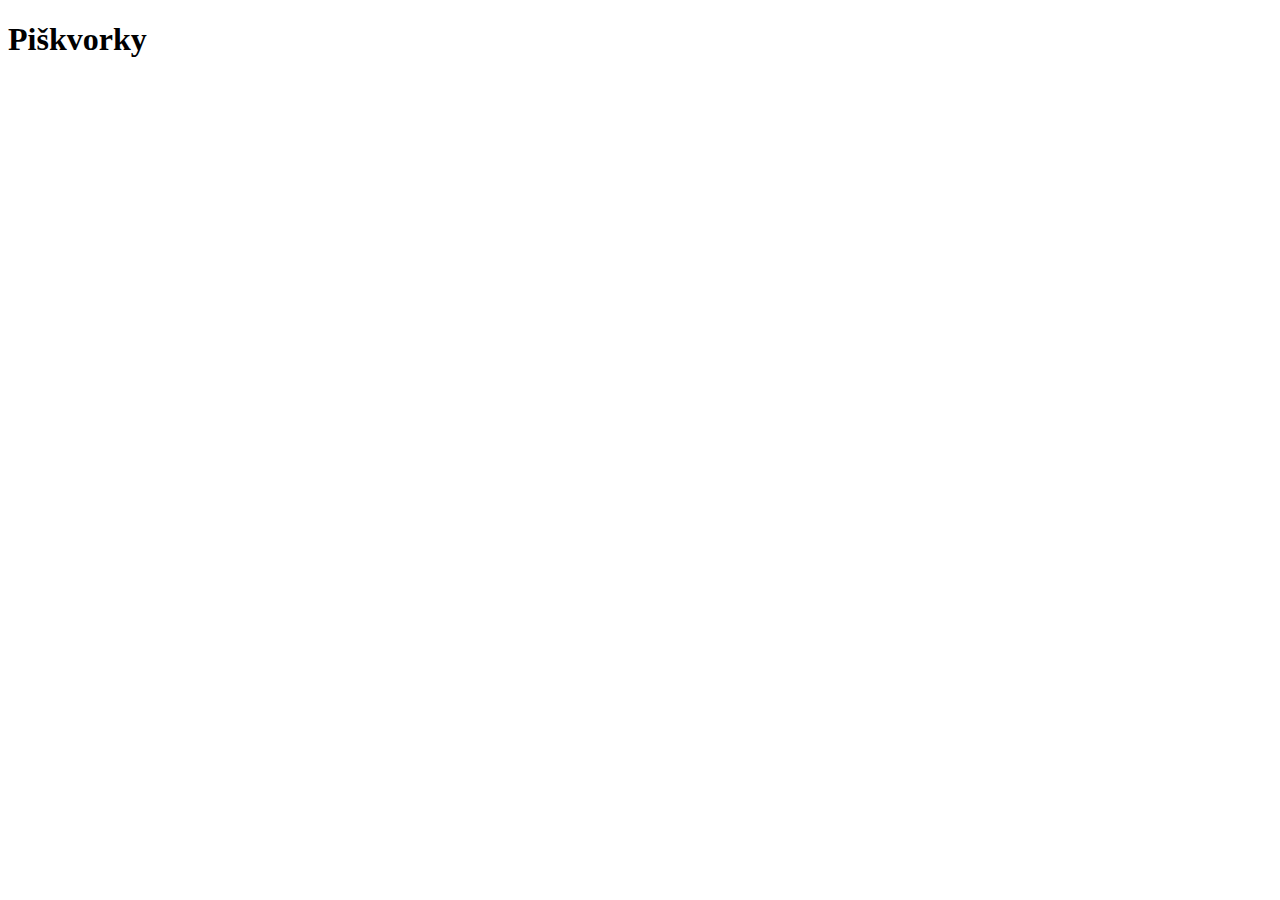
==== index.html @ 3e7856ec "základní html" ====
<!DOCTYPE html>
<html lang="en">
<head>
  <meta charset="UTF-8">
  <meta http-equiv="X-UA-Compatible" content="IE=edge">
  <meta name="viewport" content="width=device-width, initial-scale=1.0">
  <title>Piskvorkz</title>
</head>
<body>
  <h1>Piškvorky</h1>
</body>
</html>
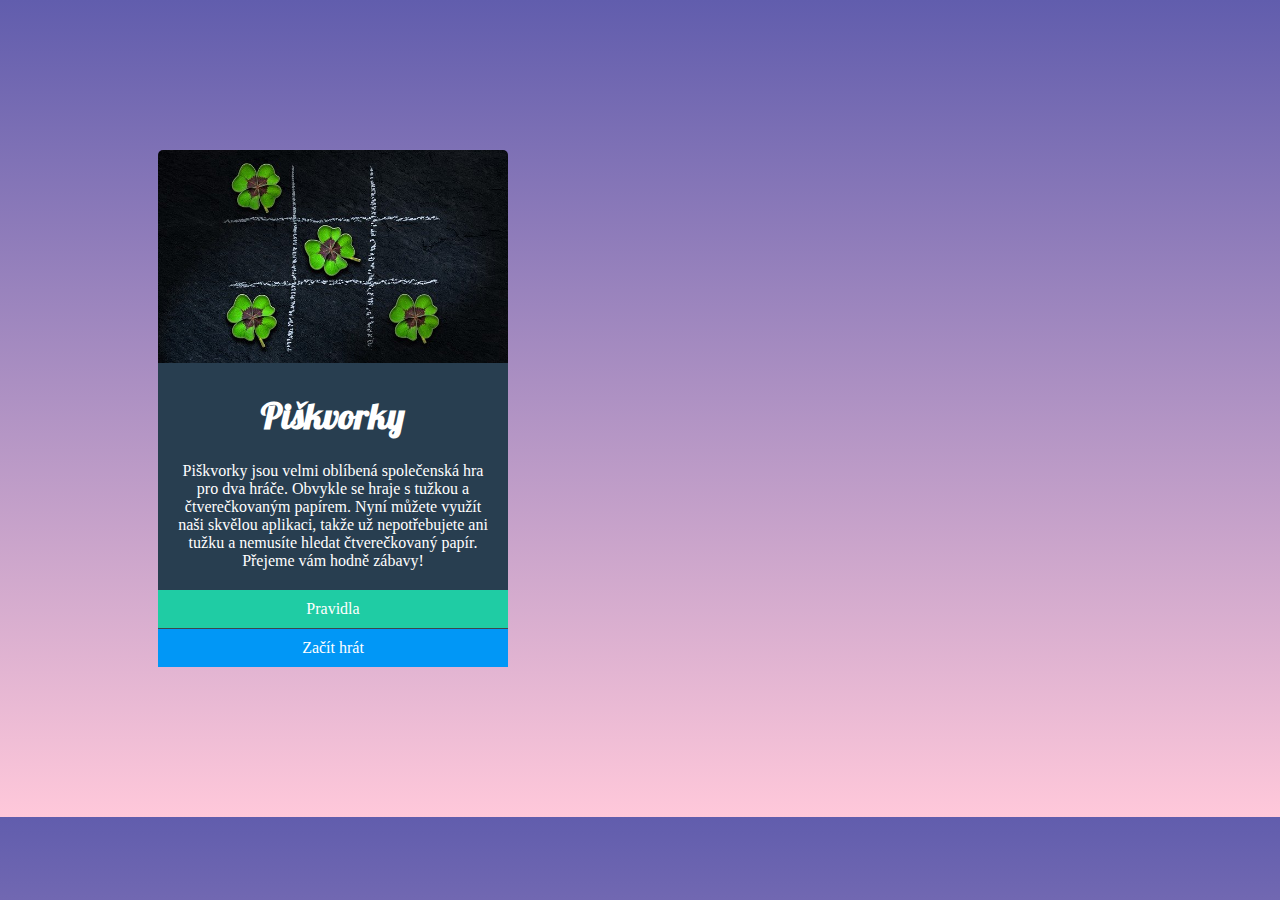
==== commit 5dfec206: "úkol1" ====
--- a/index.html
+++ b/index.html
@@ -4,9 +4,26 @@
   <meta charset="UTF-8">
   <meta http-equiv="X-UA-Compatible" content="IE=edge">
   <meta name="viewport" content="width=device-width, initial-scale=1.0">
-  <title>Piskvorkz</title>
+  <link rel="stylesheet" type="text/css" href="style.css">
+  <link rel="preconnect" href="https://fonts.gstatic.com">
+<link href="https://fonts.googleapis.com/css2?family=Lobster&display=swap" rel="stylesheet">
+  <title>Piskvorky</title>
 </head>
 <body>
+  <div class="piskvorky">
+    <div class="piskvorky-obrazek">
+  <img class="obrazek" src="uvodni.jpg" alt="obrazek">
+</div>
+<div class="piskvorky-obsah">
   <h1>Piškvorky</h1>
+  <p>Piškvorky jsou velmi oblíbená společenská hra pro dva hráče. Obvykle se hraje s tužkou a čtverečkovaným papírem. Nyní můžete využít naši skvělou aplikaci, takže už nepotřebujete ani tužku a nemusíte hledat čtverečkovaný papír. Přejeme vám hodně zábavy!</p>
+</div>
+<div class="piskvorky-tlacitka">
+  <ul class="tlacitka">
+    <li class="pravidla"><a href="index.html">Pravidla</a></li>
+    <li class="zacit"><a href="index.html">Začít hrát</a></li>
+  </ul>
+</div>
+</div>
 </body>
 </html>--- a/style.css
+++ b/style.css
@@ -0,0 +1,68 @@
+html { box-sizing: border-box; }
+*, :after, :before { box-sizing: inherit; }
+
+body {
+  color: #ffffff;
+  background-image: linear-gradient(#615dad, #ffc8da);
+  font-size: 16px;
+}
+
+.piskvorky {
+  margin: 150px;
+  width: 350px;
+}
+
+.obrazek {
+  display: block;
+  width: 100%;
+	height: auto;
+  border-radius: 5px 5px 0px 0px;
+}
+
+.piskvorky-obsah {
+  background-color: #283e50;
+  padding: 30px 20px 20px 20px;
+  text-align: center;
+  
+}
+h1 {
+  margin-top: 0;
+  font-family: 'Lobster', cursive;
+  
+  font-size: 36px;
+}
+p {
+  margin-bottom: 0;
+}
+
+
+.tlacitka {
+  padding: 0;
+  margin: 0;
+  list-style: none;
+  text-align: center;
+}
+
+a {
+  text-decoration: none;
+  color: #ffffff;
+  
+}
+.tlacitka a{
+display: block;
+padding: 10px;
+}
+.pravidla {
+  background-color: #1fcca4;
+  border-bottom: 1px solid #3f464d;
+}
+.pravidla a:hover {
+  background-color: #1cbb96;
+}
+
+.zacit {
+  background-color: #0197f6;
+}
+.zacit a:hover {
+  background-color: #0090e9;
+}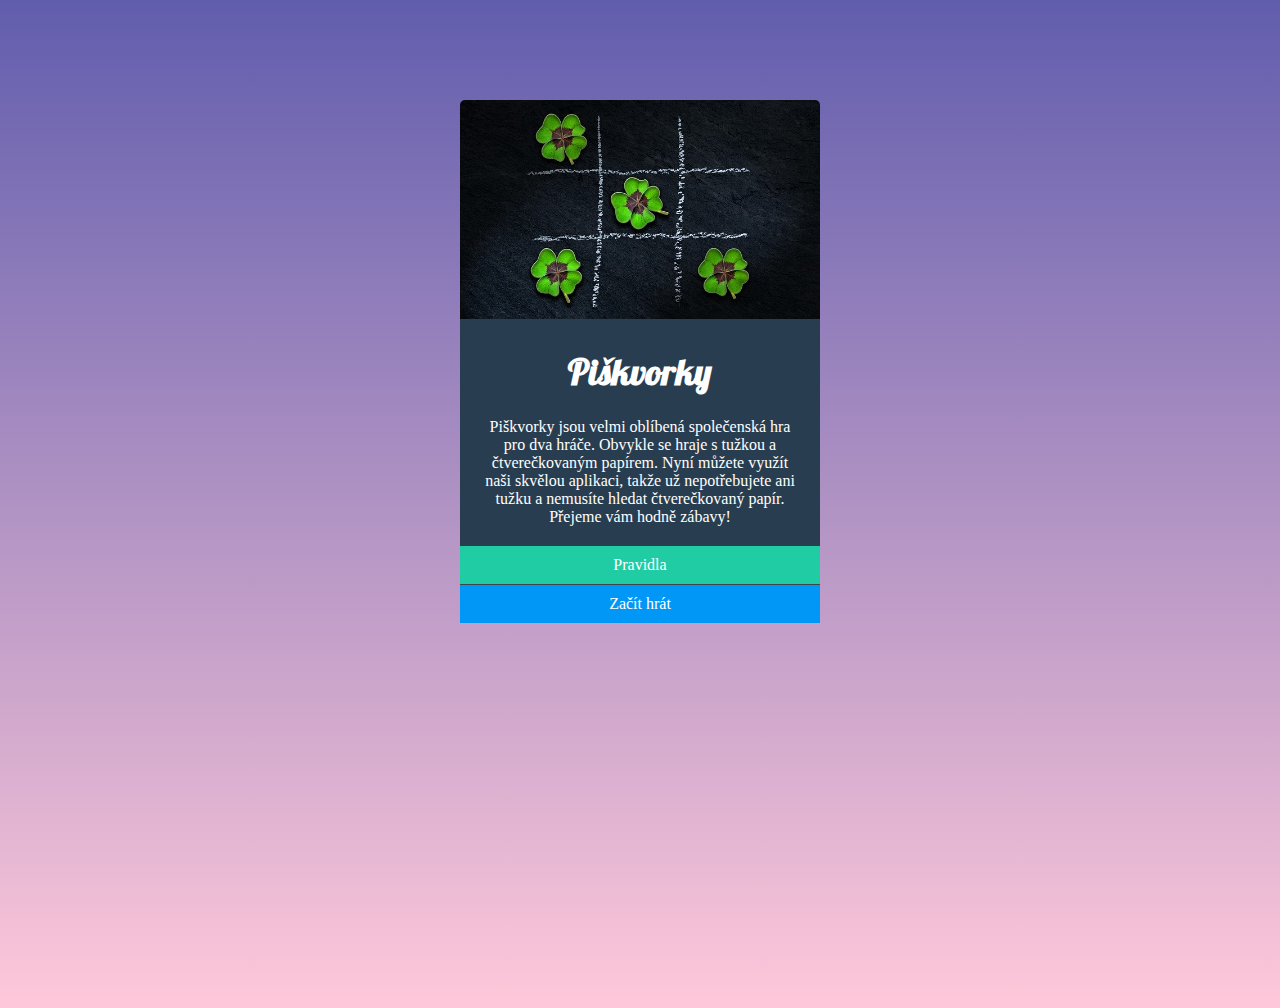
==== commit 7a60ae7e: "texty pro pravidla.html" ====
--- a/index.html
+++ b/index.html
@@ -6,22 +6,22 @@
   <meta name="viewport" content="width=device-width, initial-scale=1.0">
   <link rel="stylesheet" type="text/css" href="style.css">
   <link rel="preconnect" href="https://fonts.gstatic.com">
-<link href="https://fonts.googleapis.com/css2?family=Lobster&display=swap" rel="stylesheet">
+  <link href="https://fonts.googleapis.com/css2?family=Lobster&display=swap" rel="stylesheet">
   <title>Piskvorky</title>
 </head>
 <body>
   <div class="piskvorky">
     <div class="piskvorky-obrazek">
-  <img class="obrazek" src="uvodni.jpg" alt="obrazek">
+  <img class="obrazek" src="images/uvodni.jpg" alt="obrazek">
 </div>
 <div class="piskvorky-obsah">
   <h1>Piškvorky</h1>
   <p>Piškvorky jsou velmi oblíbená společenská hra pro dva hráče. Obvykle se hraje s tužkou a čtverečkovaným papírem. Nyní můžete využít naši skvělou aplikaci, takže už nepotřebujete ani tužku a nemusíte hledat čtverečkovaný papír. Přejeme vám hodně zábavy!</p>
 </div>
-<div class="piskvorky-tlacitka">
-  <ul class="tlacitka">
-    <li class="pravidla"><a href="index.html">Pravidla</a></li>
-    <li class="zacit"><a href="index.html">Začít hrát</a></li>
+<div class="piskvorky-btn">
+  <ul class="btn">
+    <li class="btn-rules"><a href="pravidla.html">Pravidla</a></li>
+    <li class="btn-start"><a href="index.html">Začít hrát</a></li>
   </ul>
 </div>
 </div>
--- a/style.css
+++ b/style.css
@@ -4,12 +4,15 @@
 body {
   color: #ffffff;
   background-image: linear-gradient(#615dad, #ffc8da);
+  height:100vh;
   font-size: 16px;
 }
 
-.piskvorky {
-  margin: 150px;
-  width: 350px;
+.piskvorky, .rules {
+  margin: 100px;
+  margin-left: auto;
+  margin-right: auto;
+  width: 360px;
 }
 
 .obrazek {
@@ -19,7 +22,7 @@
   border-radius: 5px 5px 0px 0px;
 }
 
-.piskvorky-obsah {
+.piskvorky-obsah, .rules-content {
   background-color: #283e50;
   padding: 30px 20px 20px 20px;
   text-align: center;
@@ -36,7 +39,7 @@
 }
 
 
-.tlacitka {
+.btn {
   padding: 0;
   margin: 0;
   list-style: none;
@@ -48,21 +51,31 @@
   color: #ffffff;
   
 }
-.tlacitka a{
+.btn a{
 display: block;
 padding: 10px;
 }
-.pravidla {
+.btn-rules, .btn-intro {
   background-color: #1fcca4;
   border-bottom: 1px solid #3f464d;
 }
-.pravidla a:hover {
+.btn-rules a:hover {
   background-color: #1cbb96;
 }
 
-.zacit {
+.btn-start {
   background-color: #0197f6;
 }
-.zacit a:hover {
+.btn-start a:hover {
   background-color: #0090e9;
+}
+
+/* pravidla */
+.rules-content {
+  text-align: left;
+  border-radius: 5px 5px 0px 0px;
+}
+
+.btn-intro a:hover {
+  background-color: #1cbb96;
 }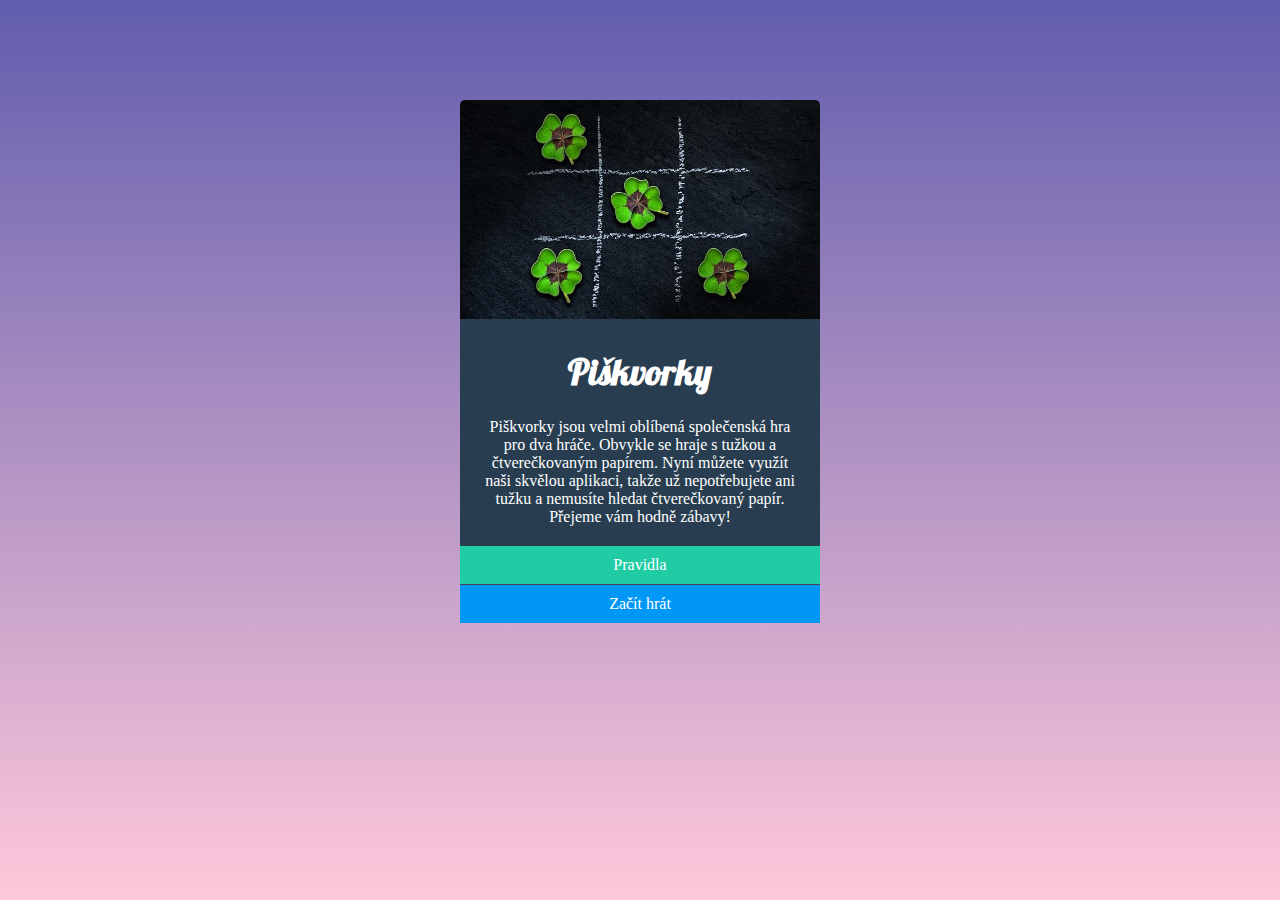
==== commit 5ff57eaf: "základní html a první nástřel css" ====
--- a/index.html
+++ b/index.html
@@ -21,7 +21,7 @@
 <div class="piskvorky-btn">
   <ul class="btn">
     <li class="btn-rules"><a href="pravidla.html">Pravidla</a></li>
-    <li class="btn-start"><a href="index.html">Začít hrát</a></li>
+    <li class="btn-start"><a href="hra.html">Začít hrát</a></li>
   </ul>
 </div>
 </div>
--- a/style.css
+++ b/style.css
@@ -4,11 +4,12 @@
 body {
   color: #ffffff;
   background-image: linear-gradient(#615dad, #ffc8da);
-  height:100vh;
+  background-repeat: no-repeat;
+  background-attachment: fixed;
   font-size: 16px;
 }
 
-.piskvorky, .rules {
+.piskvorky {
   margin: 100px;
   margin-left: auto;
   margin-right: auto;
@@ -26,8 +27,8 @@
   background-color: #283e50;
   padding: 30px 20px 20px 20px;
   text-align: center;
-  
-}
+}
+
 h1 {
   margin-top: 0;
   font-family: 'Lobster', cursive;
@@ -71,11 +72,136 @@
 }
 
 /* pravidla */
+.rules {
+margin: 100px;
+margin-left: auto;
+margin-right: auto;
+width: 435px;
+}
 .rules-content {
   text-align: left;
   border-radius: 5px 5px 0px 0px;
+  font-size: 20px;
+}
+
+.rules-content h1 {
+  text-align: center;
+}
+
+ol li {
+  margin-bottom: 10px;
+  margin-right: 50px;
+  margin-left: 40px;
+  padding-left: 10px;
+
+}
+
+.circle, .cross {
+  width: 0.7em; 
+  height: 0.7em;
+  filter: invert(100%);
+
+}
+
+figure img {
+  
+  display: block;
+  width: 100%;
+	height: auto;
+  margin-top: 30px;
+  margin-bottom: 10px;
+}
+
+figcaption {
+  text-align: center;
+  font-style: italic;
 }
 
 .btn-intro a:hover {
   background-color: #1cbb96;
-}+}
+
+/* hra */
+.game {
+ margin: 20px auto;
+  max-width: 80vmin
+}
+
+h1 {
+  text-align: center;
+}
+.game_menu {
+  display: flex;
+  margin-bottom: 20px;
+}
+
+.player {
+  text-transform: uppercase;
+  font-weight: 800;
+  font-size: 20px;
+  /* align-self: flex-start; */
+}
+
+
+
+.btn-home {
+  background-color: #1fcca4;
+  border-radius: 5px;
+  padding: 5px;
+}
+.btn-home a:hover {
+  background-color: #1cbb96;
+}
+
+.btn-restart {
+  background-color: #0197f6;
+  border-radius: 5px;
+  padding: 5px;
+}
+.btn-restart a:hover {
+  background-color: #0090e9;
+}
+.game_area {
+  display: flex;
+  flex-wrap: wrap;
+}
+
+.game_area--btn {
+  min-width: 30px;
+  min-height: 35px;
+  border: solid 1px black;
+  opacity: 0.5;
+  min-width: 10%;
+  flex-basis: auto;
+  margin: 0;
+  padding: 0;
+}
+
+.game_area--btn:hover {
+  filter: brightness(110%);
+  cursor: pointer;
+}
+
+@media (min-width: 500px) {
+  .rules {
+    width: 1000px;
+  }
+  .rules-content {
+    font-size: 26px;
+  }
+  .rules-content h1 {
+    font-size: 50px;
+  }
+  .rules-instructions {
+    display: flex;
+    flex-wrap: wrap;
+    justify-content: center;
+  }
+  .instruction {
+    width: 40%;
+  }
+ 
+}
+
+
+
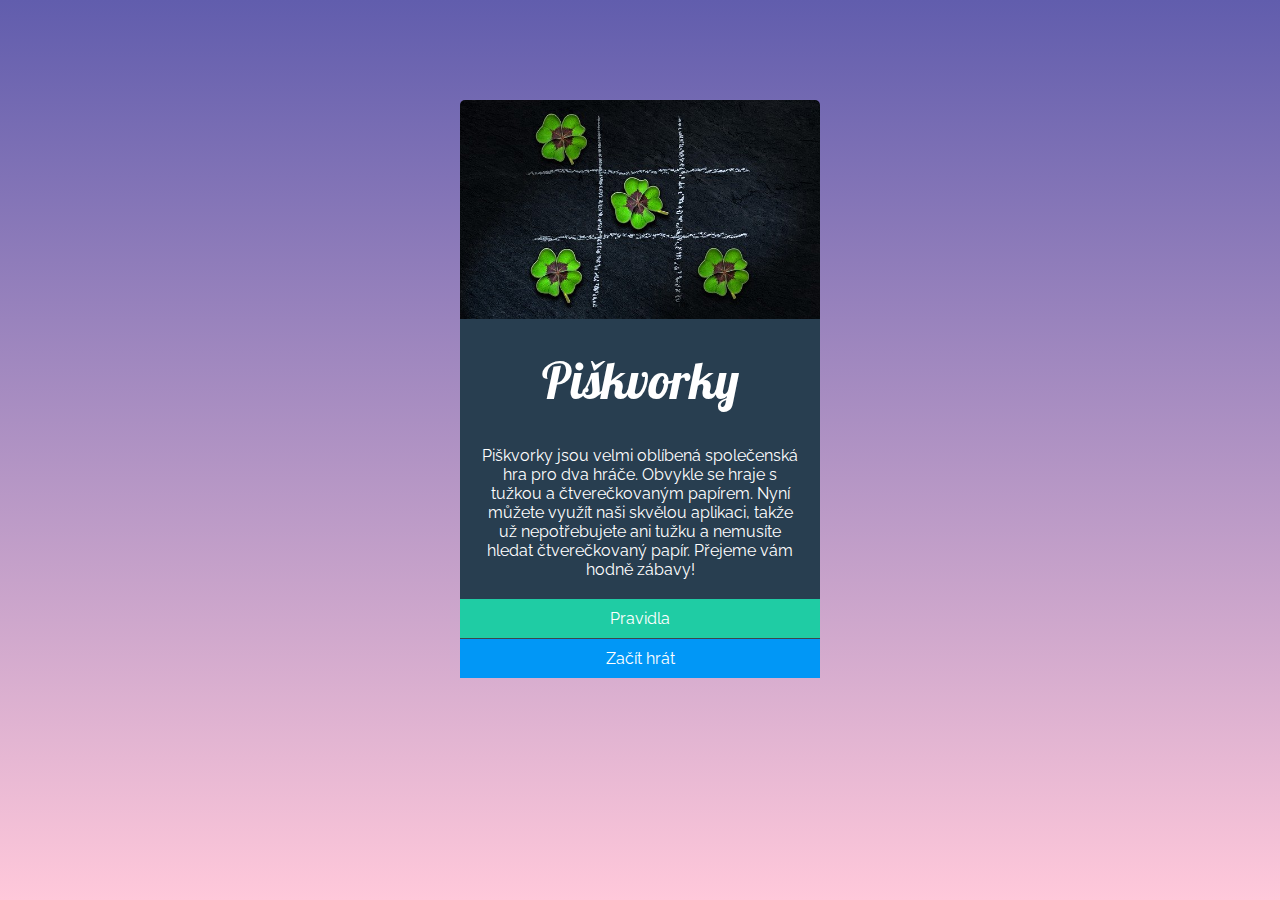
==== commit 583e8c45: "oprava po review" ====
--- a/index.html
+++ b/index.html
@@ -5,8 +5,8 @@
   <meta http-equiv="X-UA-Compatible" content="IE=edge">
   <meta name="viewport" content="width=device-width, initial-scale=1.0">
   <link rel="stylesheet" type="text/css" href="style.css">
-  <link rel="preconnect" href="https://fonts.gstatic.com">
   <link href="https://fonts.googleapis.com/css2?family=Lobster&display=swap" rel="stylesheet">
+  <link href="https://fonts.googleapis.com/css2?family=Raleway:ital,wght@0,400;1,300&display=swap" rel="stylesheet">
   <title>Piskvorky</title>
 </head>
 <body>
--- a/style.css
+++ b/style.css
@@ -7,6 +7,7 @@
   background-repeat: no-repeat;
   background-attachment: fixed;
   font-size: 16px;
+  font-family: 'Raleway', sans-serif;
 }
 
 .piskvorky {
@@ -97,9 +98,10 @@
 }
 
 .circle, .cross {
-  width: 0.7em; 
-  height: 0.7em;
+  width: 1em; 
+  height: 1em;
   filter: invert(100%);
+  vertical-align: -0.1em;
 
 }
 
@@ -124,22 +126,27 @@
 /* hra */
 .game {
  margin: 20px auto;
-  max-width: 80vmin
+  max-width: 80vmin;
+  
 }
 
 h1 {
   text-align: center;
+  font-size: 50px;
+  font-weight: lighter;
 }
 .game_menu {
   display: flex;
   margin-bottom: 20px;
+  justify-content: space-between;
 }
 
 .player {
   text-transform: uppercase;
   font-weight: 800;
-  font-size: 20px;
+  font-size: 25px;
   /* align-self: flex-start; */
+  margin: 0px;
 }
 
 
@@ -147,34 +154,40 @@
 .btn-home {
   background-color: #1fcca4;
   border-radius: 5px;
-  padding: 5px;
-}
-.btn-home a:hover {
+  padding: 10px;
+}
+.btn-home:hover {
   background-color: #1cbb96;
 }
 
 .btn-restart {
   background-color: #0197f6;
   border-radius: 5px;
-  padding: 5px;
-}
-.btn-restart a:hover {
+  padding: 10px;
+}
+.btn-restart:hover {
   background-color: #0090e9;
+}
+
+.home, .restart {
+  margin: -5px;
 }
 .game_area {
   display: flex;
   flex-wrap: wrap;
+  width: 100%;
 }
 
 .game_area--btn {
-  min-width: 30px;
-  min-height: 35px;
-  border: solid 1px black;
+  width: 8vmin;
+  height: 8vmin;
+  border: 1px solid black;
   opacity: 0.5;
-  min-width: 10%;
+  
   flex-basis: auto;
   margin: 0;
   padding: 0;
+  
 }
 
 .game_area--btn:hover {
